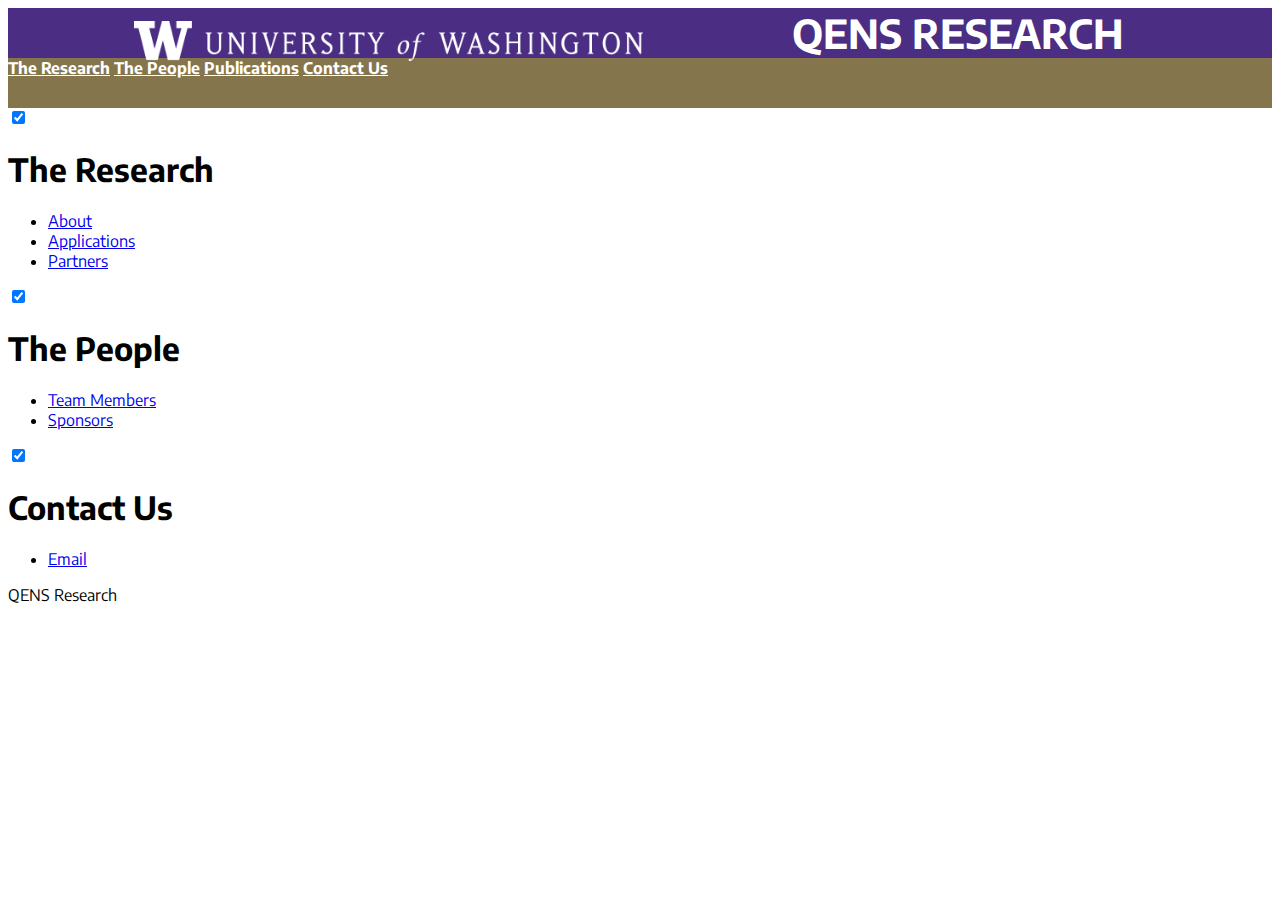
==== index.html @ 6b9e976a "Added" ====
<!DOCTYPE html>
<html lang="en">
<head>
    <meta charset="UTF-8">
    <meta name="viewport" content="width=device-width, initial-scale=1.0">
    <meta http-equiv="X-UA-Compatible" content="ie=edge">
    <title>QENS Research</title>
    <link rel="stylesheet" href="https://fonts.googleapis.com/icon?family=Material+Icons">
    <link rel="stylesheet" href="https://code.getmdl.io/1.3.0/material.indigo-pink.min.css">
    <script defer src="https://code.getmdl.io/1.3.0/material.min.js"></script>
    <link rel="stylesheet" type="text/css" href="index.css">
    <script src="index.js"></script>
    <script src="https://code.jquery.com/jquery-3.4.1.js"></script>
</head>

<body>
    <header>
        <nav class="first-nav">
            <img class="uw-logo" src="assets/img/long-left-uw-logo.png" alt="UW-logo">
            <h1 class="top-banner">QENS RESEARCH</h1>
        </nav>
        <nav class="mdl-navigation">
            <a class="mdl-navigation__link" href="research.html">The Research</a>
            <a class="mdl-navigation__link" href="people-main.html">The People</a>
            <a class="mdl-navigation__link" href="publications.html">Publications</a>
            <a class="mdl-navigation__link" href="contact.html">Contact Us</a>
        </nav>
    </header>

    <main>
    </main>

    <footer class="mdl-mega-footer">
        <div class="mdl-mega-footer__middle-section">
                
            <div class="mdl-mega-footer__drop-down-section">
                <input class="mdl-mega-footer__heading-checkbox" type="checkbox" checked>
                <h1 class="mdl-mega-footer__heading">The Research</h1>
                <ul class="mdl-mega-footer__link-list">
                    <li><a href="#">About</a></li>
                    <li><a href="#">Applications</a></li>
                    <li><a href="#">Partners</a></li>
                </ul>
            </div>
                
            <div class="mdl-mega-footer__drop-down-section">
                <input class="mdl-mega-footer__heading-checkbox" type="checkbox" checked>
                <h1 class="mdl-mega-footer__heading">The People</h1>
                <ul class="mdl-mega-footer__link-list">
                    <li><a href="#">Team Members</a></li>
                    <li><a href="#">Sponsors</a></li>
                </ul>
            </div>
                
            <div class="mdl-mega-footer__drop-down-section">
                <input class="mdl-mega-footer__heading-checkbox" type="checkbox" checked>
                <h1 class="mdl-mega-footer__heading">Contact Us</h1>
                <ul class="mdl-mega-footer__link-list">
                    <li><a href="#">Email</a></li>
                </ul>
            </div>
        </div>
                
        <div class="mdl-mega-footer__bottom-section">
            <div class="mdl-logo">QENS Research</div>
        </div>        
    </footer>
</body>
</html>
---- index.css ----
@import url('https://fonts.googleapis.com/css?family=Encode+Sans:400,500,700,900&display=swap');
body {
    font-family: 'Encode Sans', sans-serif !important;
}

.first-nav {
    background-color: #4b2e83;
    height: 50px;
    display: flex;
    flex-direction: row;
}

.uw-logo {
    height: 80%;
    margin-left: 10%;
    margin-top: 1%;
}

.mdl-navigation {
    height: 50px;
    background-color: #85754d;
}

.mdl-navigation__link {
    margin: auto;
    font-weight: bold;
    color: white;
}

.mdl-navigation__link:hover {
    background-color: #D9D9D9;
}

.top-banner {
    font-size: 40px;
    color: white;
    margin: auto;
    font-family: 'Encode Sans';
    font-weight: 700;
}
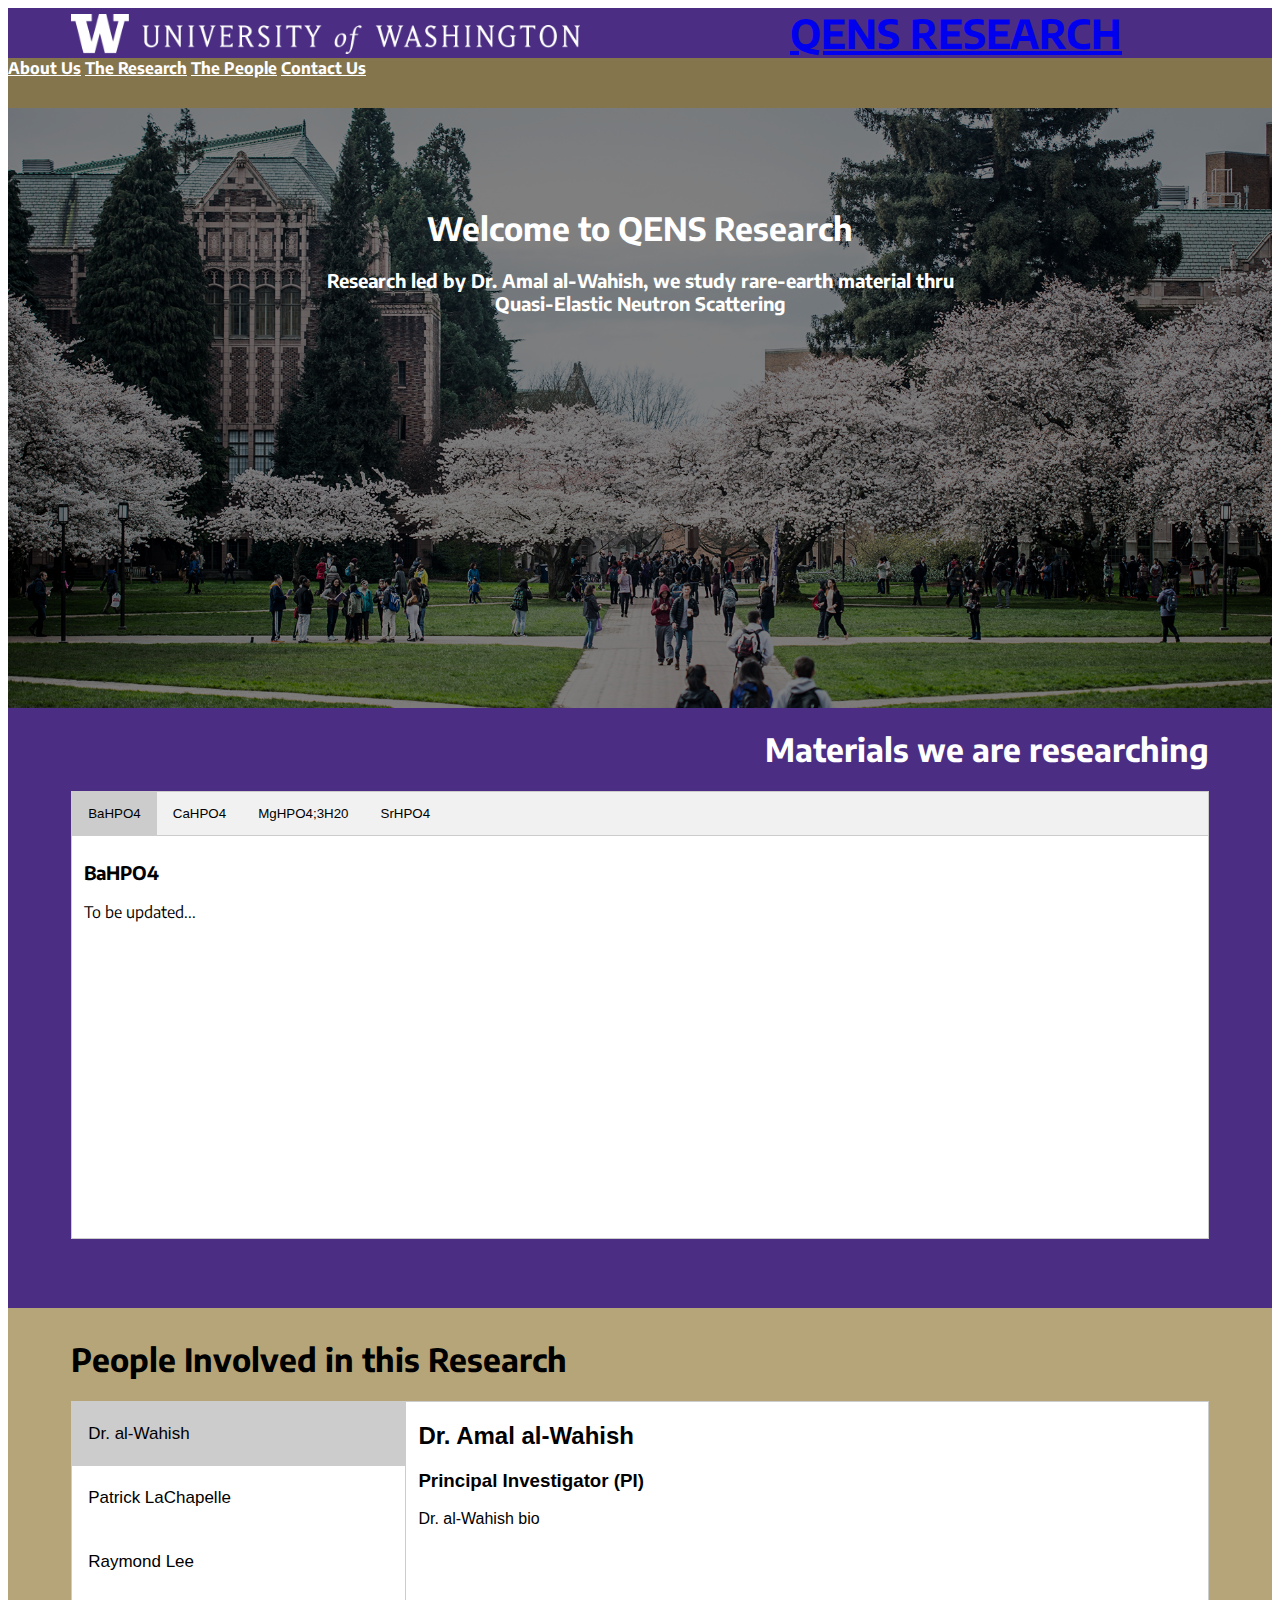
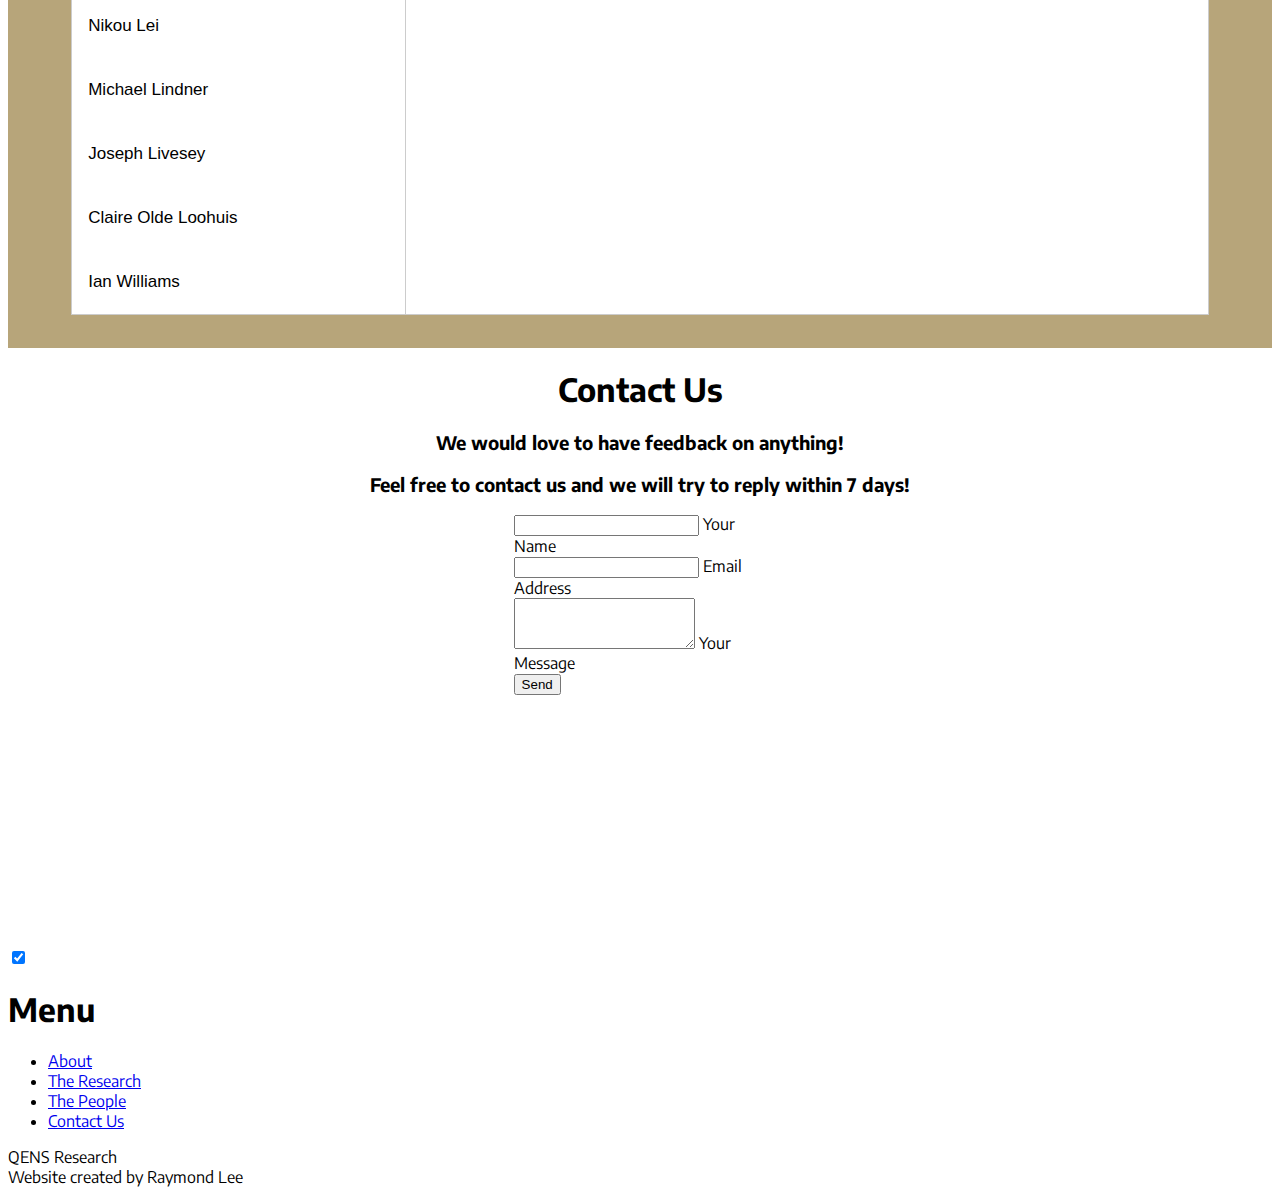
==== commit d4d5dd48: "Finished website except for some blurbs" ====
--- a/index.html
+++ b/index.html
@@ -11,23 +11,219 @@
     <link rel="stylesheet" type="text/css" href="index.css">
     <script src="index.js"></script>
     <script src="https://code.jquery.com/jquery-3.4.1.js"></script>
+    <script src="https://ajax.googleapis.com/ajax/libs/jquery/3.4.1/jquery.min.js"></script>
+    <link rel="stylesheet" href="https://cdnjs.cloudflare.com/ajax/libs/font-awesome/4.7.0/css/font-awesome.min.css">
 </head>
 
 <body>
     <header>
         <nav class="first-nav">
-            <img class="uw-logo" src="assets/img/long-left-uw-logo.png" alt="UW-logo">
-            <h1 class="top-banner">QENS RESEARCH</h1>
+            <div id="img-container">
+                <a id="uw-link" href="https://www.washington.edu/">
+                    <img class="uw-logo" src="assets/img/long-left-uw-logo.png" alt="UW-logo">
+                </a>
+            </div>
+            <div id="title-container">
+                <h1 class="top-banner"><a href="index.html">QENS RESEARCH</a></h1>
+            </div>
         </nav>
         <nav class="mdl-navigation">
-            <a class="mdl-navigation__link" href="research.html">The Research</a>
-            <a class="mdl-navigation__link" href="people-main.html">The People</a>
-            <a class="mdl-navigation__link" href="publications.html">Publications</a>
-            <a class="mdl-navigation__link" href="contact.html">Contact Us</a>
+            <a class="mdl-navigation__link" href="#welcome">About Us</a>
+            <a class="mdl-navigation__link" href="#material">The Research</a>
+            <a class="mdl-navigation__link" href="#people">The People</a>
+            <a class="mdl-navigation__link" href="#contact">Contact Us</a>
         </nav>
     </header>
 
     <main>
+        <section class="welcome-section" id="welcome">
+            <div class="overlay"></div>
+            <h1 style="font-weight: 700;">Welcome to QENS Research</h1>
+            <h3>Research led by Dr. Amal al-Wahish, we study rare-earth material thru <br> Quasi-Elastic Neutron Scattering</h3>
+        </section>
+
+        <section class="material-section" id="material">
+            <h1 style="font-family: 'Encode Sans', sans-serif; font-weight: 700; color: white;">Materials we are researching</h1>
+            
+            <div class="material-accordion">
+                <div class="tab-material">
+                    <button class="tablinks-material" onclick="openMaterial(event, 'BaHPO4')" id="defaultOpenMaterial">BaHPO4</button>
+                    <button class="tablinks-material" onclick="openMaterial(event, 'CaHPO4')">CaHPO4</button>
+                    <button class="tablinks-material" onclick="openMaterial(event, 'MgHPO4;3H20')">MgHPO4;3H20</button>
+                    <button class="tablinks-material" onclick="openMaterial(event, 'SrHPO4')">SrHPO4</button>
+                </div>
+                  
+                  <!-- Tab content -->
+                <div id="BaHPO4" class="tabcontent-material">
+                    <h3>BaHPO4</h3>
+                    <p>To be updated...</p>
+                </div>
+                
+                <div id="CaHPO4" class="tabcontent-material">
+                    <h3>CaHPO4</h3>
+                    <p>To be updated...</p>
+                </div>
+                
+                <div id="MgHPO4;3H20" class="tabcontent-material">
+                    <h3>MgHPO4;320</h3>
+                    <p>To be updated...</p>
+                </div>
+
+                <div id="SrHPO4" class="tabcontent-material">
+                    <h3>SrHPO4</h3>
+                    <p>To be updated...</p>
+                </div>
+            </div>
+        </section>
+
+        <section class="people-section" id="people">
+            <h1 style="font-family: 'Encode Sans', sans-serif; font-weight: 700;">People Involved in this Research</h1>
+
+            <div class="accordion-container">
+                <div class="tab">
+                    <button class="tablinks" onclick="openProfile(event, 'wahish')" id="defaultOpen">Dr. al-Wahish</button>
+                    <button class="tablinks" onclick="openProfile(event, 'patrick')">Patrick LaChapelle</button>
+                    <button class="tablinks" onclick="openProfile(event, 'raymond')">Raymond Lee</button>
+                    <button class="tablinks" onclick="openProfile(event, 'nikou')">Nikou Lei</button>
+                    <button class="tablinks" onclick="openProfile(event, 'michael')">Michael Lindner</button>
+                    <button class="tablinks" onclick="openProfile(event, 'joseph')">Joseph Livesey</button>
+                    <button class="tablinks" onclick="openProfile(event, 'claire')">Claire Olde Loohuis</button>
+                    <button class="tablinks" onclick="openProfile(event, 'ian')">Ian Williams</button>
+    
+                </div>
+                <div id="wahish" class="tabcontent">
+                    <h2>Dr. Amal al-Wahish</h2>
+                    <h3>Principal Investigator (PI)</h3>
+                    <p>Dr. al-Wahish bio</p>
+                </div>
+                  
+                <div id="patrick" class="tabcontent">
+                    <h2>Patrick LaChapelle</h2>
+                    <h3>Undergraduate Student</h3>
+                    <p>
+                        Patrick is a dedicated third year Physics student at the University of Washington earning his Undergraduate degree in Comprehensive Physics. 
+                        <br>
+                        <br>
+                        Patrick began studying Physics at Highline Community College and has since become absorbed with the subject. As he prepares for Graduate school, he is working on Arctic Sea Ice Research with Dr. Madison Smith of the UW Applied Physics Lab in addition to Condensed Matter Research with Dr. al-Wahish along with his Undergraduate studies. Patrick has a wealth of experience with multiple internships at NASA and other places and prides himself on his unrelenting work ethic.
+                    </p> 
+                    <a href="https://www.linkedin.com/in/pat-lachapelle-75ba4118b/" class="linkedin-btn"><i class="fa fa-linkedin-square" style="font-size:36px"></i></a>
+                </div>
+                  
+                <div id="raymond" class="tabcontent">
+                    <h2>Raymond Lee</h2>
+                    <h3>Undergraduate Student</h3>
+                    <p>
+                        Raymond is a third year Physics student at University of Washington with great passion and motivation for the subject.
+                        <br>
+                        <br>
+                        Before his move to Seattle, he studied at Alice Smith British International School in Kuala Lumpur, Malaysia. Where he studied Physics, Further Mathematics, Mathematics and Computer Science as part of his Advanced Level (A-Level) secondary school qualification. Currently, he is working for Bachelor of Science degree in Physics, hoping to pursue graduate school in Physics and/or Mathematics. 
+                        <br>
+                        <br>
+                        He has deep interest in subfield of High Energy Physics, Quantum Computation, Statistical Physics and more. Currently he is part of Dr. al-Wahish's Quasi-Elastic Neutron Scattering (QENS) Research team and also part of Professor Boris Blinov's Trapped Ion Quantum Computing Research team.
+                    </p>
+                    <a href="https://www.linkedin.com/in/rayjaelee/" class="linkedin-btn"><i class="fa fa-linkedin-square" style="font-size:36px"></i></a>
+                </div>
+    
+                <div id="nikou" class="tabcontent">
+                    <h2>Nikou Lei</h2>
+                    <h3>Undergraduate Student</h3>
+                    <p>
+                        Nikou is a junior at the University of Washington studying mathematics and physics. 
+                        <br>
+                        <br> 
+                        She is excited to work with Dr. al-Wahish and her colleagues on investigating neutron conductive material by neutron scattering. In her free time, Nikou enjoys doing math with her best friend as well as writing poetry, reading literature in her bedroom as well as traveling around the world. 
+                    </p>
+                    <a href="https://www.linkedin.com/in/nikou-l-b51152115/" class="linkedin-btn"><i class="fa fa-linkedin-square" style="font-size:36px"></i></a>
+                </div>
+                
+                <div id="michael" class="tabcontent">
+                    <h2>Michael Lindner</h2>
+                    <h3>Undergraduate Student</h3>
+                    <p>
+                        Michael Lindner is an undergraduate student at the University of Washington studying Physics and Astronomy, with a background in programming for data applications in Python and MATLAB.
+                        <br> 
+                        <br>
+                        He is aiming at graduate studies in astrophysics and to do research in cosmology. In his spare time, he enjoys music and rock-climbing.
+                    </p>
+                    <a href="https://www.linkedin.com/in/michael-lindner-563077171/" class="linkedin-btn"><i class="fa fa-linkedin-square" style="font-size:36px"></i></a>
+                </div>
+    
+                <div id="joseph" class="tabcontent">
+                    <h2>Joseph Livesey</h2>
+                    <h3>Undergraduate Student</h3>
+                    <p>
+                        Joseph is a second-year undergraduate at the University of Washington studying physics and astronomy. 
+                        <br>
+                        <br>
+                        He graduated from a Seattle-area high school with an International Baccalaureate Diploma in 2018. Since September 2019, he has been working with Dr. Wahish in her investigation of proton conductivity in alkaline phosphate lattices using quasi-elastic neutron scattering.
+                        Joseph intends to pursue a PhD in astronomy upon his graduation from UW. His research interests are currently developing. In addition to his neutron scattering research, he is interested in cosmology and exoplanetology.
+                    </p>
+                    <a href="https://www.linkedin.com/in/joseph-r-livesey" class="linkedin-btn"><i class="fa fa-linkedin-square" style="font-size:36px"></i></a>
+                </div>
+    
+                <div id="claire" class="tabcontent">
+                    <h2>Claire Olde Loohuis</h2>
+                    <h3>Undergraduate Student</h3>
+                    <p>
+                        Claire is an enthusiastic Physics and Astronomy student in her third and final year at the University of Washington.
+                        <br>
+                        <br>
+                        Claire began her interest in physics in high school, after having long and detailed conversations with her father and listening, sometimes at his insistence, to many informational programs. Through the Running Start program at Bellevue College, she graduated in 2017 with an Associate’s Degree, and went on initially to study Astronomy at the University of Washington. As she learned more, her interests expanded, and her research interests now include quantum mechanics and cosmology, in addition to her current neutron scattering research. 
+                        <br>
+                        <br>
+                        Though she initially struggled with the balance of school and family issues, she is now making up for lost time by conducting multiple research projects. Claire hopes to travel the world after her graduation to learn as much as possible about her chosen profession before enrolling in an astrophysics PhD program.
+                    </p>
+                    <a href="https://www.linkedin.com/in/claire-olde-loohuis-940020188/" class="linkedin-btn"><i class="fa fa-linkedin-square" style="font-size:36px"></i></a>
+                </div>
+    
+                <div id="ian" class="tabcontent">
+                    <h2>Ian Williams</h2>
+                    <h3>Undergraduate Student</h3>
+                    <p>
+                        Ian is a tech-industry veteran who has turned his passion and hobby into a new career.
+                        <br>
+                        <br>
+                        Ian graduated from Worcester Polytechnic Institute in 2011 with High Distinction and went on to become a software engineer at Microsoft. Over the next seven years he worked on a .NET implementation of the OData protocol, a variety of incubation projects for several organizations using lean startup methodologies, and Azure DevOps, Microsoft’s project management toolkit for dev teams.
+                        <br>
+                        <br>
+                        After years of listening to recorded lectures on physics and many areas in the natural sciences, Ian now attends the University of Washington. He is taking physics, math, and astronomy classes as he works with Dr. Wahish on investigating proton conductivity of alkaline phosphates via quasi-elastic neutron scattering.
+                        <br>
+                        <br>
+                        Ian is looking to enroll in a physics or astrophysics PhD program in the next 1-2 years. In addition to his neutron scattering research, his research interests include cosmology, particle theory, and exoplanetary science.
+                    </p>
+                    <a href="https://www.linkedin.com/in/ian-williams-3696aa24/" class="linkedin-btn"><i class="fa fa-linkedin-square" style="font-size:36px"></i></a>
+                </div>
+            </div>
+
+            
+
+        </section>
+
+        <section class="contact-section" id="contact">
+            <h1 style="font-family: 'Encode Sans', sans-serif; font-weight: 700;">Contact Us</h1>
+            <h3>We would love to have feedback on anything!</h3>
+            <h3>Feel free to contact us and we will try to reply within 7 days!</h3>
+            <div class="form-container">
+                <form id="contact-us-form" action="https://formspree.io/xayedlyj" method="POST">
+                    <div class="mdl-textfield mdl-js-textfield mdl-textfield--floating-label">
+                        <input class="mdl-textfield__input" type="text" name="name">
+                        <label class="mdl-textfield__label" for="sample3">Your Name</label>
+                    </div>
+                    <div class="mdl-textfield mdl-js-textfield mdl-textfield--floating-label">
+                        <input class="mdl-textfield__input" type="email" name="_replyto">
+                        <label class="mdl-textfield__label" for="sample3">Email Address</label>
+                    </div>
+                    <div class="mdl-textfield mdl-js-textfield">
+                        <textarea class="mdl-textfield__input" type="text" rows= "3" name="message" ></textarea>
+                        <label class="mdl-textfield__label" for="sample5">Your Message</label>
+                    </div>
+                    <div>
+                        <input type="submit" value="Send" class="mdl-button mdl-js-button mdl-button--raised mdl-js-ripple-effect">
+                    </div>
+                </form>
+            </div>
+        </section>
+
     </main>
 
     <footer class="mdl-mega-footer">
@@ -35,15 +231,16 @@
                 
             <div class="mdl-mega-footer__drop-down-section">
                 <input class="mdl-mega-footer__heading-checkbox" type="checkbox" checked>
-                <h1 class="mdl-mega-footer__heading">The Research</h1>
+                <h1 class="mdl-mega-footer__heading">Menu</h1>
                 <ul class="mdl-mega-footer__link-list">
-                    <li><a href="#">About</a></li>
-                    <li><a href="#">Applications</a></li>
-                    <li><a href="#">Partners</a></li>
+                    <li><a href="#welcome">About</a></li>
+                    <li><a href="#material">The Research</a></li>
+                    <li><a href="#people">The People</a></li>
+                    <li><a href="#contact">Contact Us</a></li>
                 </ul>
             </div>
                 
-            <div class="mdl-mega-footer__drop-down-section">
+            <!-- <div class="mdl-mega-footer__drop-down-section">
                 <input class="mdl-mega-footer__heading-checkbox" type="checkbox" checked>
                 <h1 class="mdl-mega-footer__heading">The People</h1>
                 <ul class="mdl-mega-footer__link-list">
@@ -58,12 +255,18 @@
                 <ul class="mdl-mega-footer__link-list">
                     <li><a href="#">Email</a></li>
                 </ul>
-            </div>
+            </div> -->
         </div>
                 
         <div class="mdl-mega-footer__bottom-section">
             <div class="mdl-logo">QENS Research</div>
+            <div>Website created by Raymond Lee</div>
         </div>        
     </footer>
+
+    <script>
+        document.getElementById("defaultOpen").click();
+        document.getElementById("defaultOpenMaterial").click();
+    </script>
 </body>
 </html>--- a/index.css
+++ b/index.css
@@ -1,4 +1,4 @@
-@import url('https://fonts.googleapis.com/css?family=Encode+Sans:400,500,700,900&display=swap');
+@import url('https://fonts.googleapis.com/css?family=Encode+Sans:400,700,900&display=swap');
 body {
     font-family: 'Encode Sans', sans-serif !important;
 }
@@ -37,4 +37,201 @@
     margin: auto;
     font-family: 'Encode Sans';
     font-weight: 700;
-}+}
+
+#img-container {
+    width: 50%;
+}
+
+#title-container {
+    width: 50%;
+    text-align: center;
+}
+
+a:visited {
+    color: white;
+}
+
+main {
+    display: flex;
+    flex-direction: column;
+    min-height: 600px;
+}
+
+.welcome-section {
+    height: 600px;
+    background-image: url(assets/img/banner-photo-main.jpg);
+    background-size: 100% auto;
+    font-family: 'Encode Sans', sans-serif;
+    font-weight: 700 !important;
+}
+
+.overlay {
+    background-color: rgba(0,0,0,0.5);
+    width: 100%;
+    height: 100%;
+}
+
+.welcome-section h1 {
+    margin-top: -500px;
+    color: white;
+    text-align: center;
+    font-family: 'Encode Sans', sans-serif !important;
+}
+
+.welcome-section h3 {
+    color: white;
+    text-align: center;
+}
+
+.material-section {
+    height: 600px;
+    background-color: #4b2e83;
+}
+
+.material-section h1 {
+    text-align: right;
+    margin-right: 5%;
+}
+
+.material-accordion {
+    margin-left: 5%;
+    margin-right: 5%;
+    height: 65%;
+}
+
+.tab-material {
+    overflow: hidden;
+    border: 1px solid #ccc;
+    background-color: #f1f1f1;
+}
+  
+/* Style the buttons that are used to open the tab content */
+.tab-material button {
+    background-color: inherit;
+    float: left;
+    border: none;
+    outline: none;
+    cursor: pointer;
+    padding: 14px 16px;
+    transition: 0.3s;
+}
+
+/* Change background color of buttons on hover */
+.tab-material button:hover {
+    background-color: #ddd;
+}
+
+/* Create an active/current tablink class */
+.tab-material button.active {
+    background-color: #ccc;
+}
+
+/* Style the tab content */
+.tabcontent-material {
+    display: none;
+    padding: 6px 12px;
+    border: 1px solid #ccc;
+    border-top: none;
+    background-color: white;
+    height: 100%;
+}
+
+.people-section {
+    display: flex;
+    flex-direction: column;
+    min-height: 600px;
+    padding-top: 10px;
+    padding-bottom: 30px;
+    background-color: #b7a57a;
+    font-family: 'Endcode Sans', sans-serif !important;
+}
+
+.people-section h1 {
+    margin-left: 5%;
+}
+
+.accordion-container {
+    display: flex;
+    margin-left: 5%;
+    margin-right: 5%;
+}
+
+.contact-section {
+    height: 600px;
+}
+
+.contact-section h1 {
+    text-align: center;
+}
+
+.contact-section h3 {
+    text-align: center;
+}
+
+#contact-us-form {
+    display: flex;
+    flex-direction: column;
+}
+
+.form-container {
+    width: 20%;
+    margin: auto;
+}
+
+/* Style the tab */
+.tab {
+    float: left;
+    border: 1px solid #ccc;
+    background-color: #f1f1f1;
+    width: 30%;
+    /* height: 300px; */
+}
+
+/* Style the buttons inside the tab */
+.tab button {
+    display: block;
+    background-color: white;
+    color: black;
+    padding: 22px 16px;
+    width: 100%;
+    border: none;
+    outline: none;
+    text-align: left;
+    cursor: pointer;
+    transition: 0.3s;
+    font-size: 17px;
+}
+
+/* Change background color of buttons on hover */
+.tab button:hover {
+    background-color: #ddd;
+}
+
+/* Create an active/current "tab button" class */
+.tab button.active {
+    background-color: #ccc;
+}
+
+/* Style the tab content */
+.tabcontent {
+    float: left;
+    padding: 0px 12px;
+    border: 1px solid #ccc;
+    width: 70%;
+    border-left: none;
+    background-color: white;
+    /* height: 300px; */
+}
+
+html {
+    scroll-behavior: smooth;
+}
+
+.linkedin-btn:visited {
+    color: black;
+}
+
+.linkedin-btn {
+    color: black;
+}
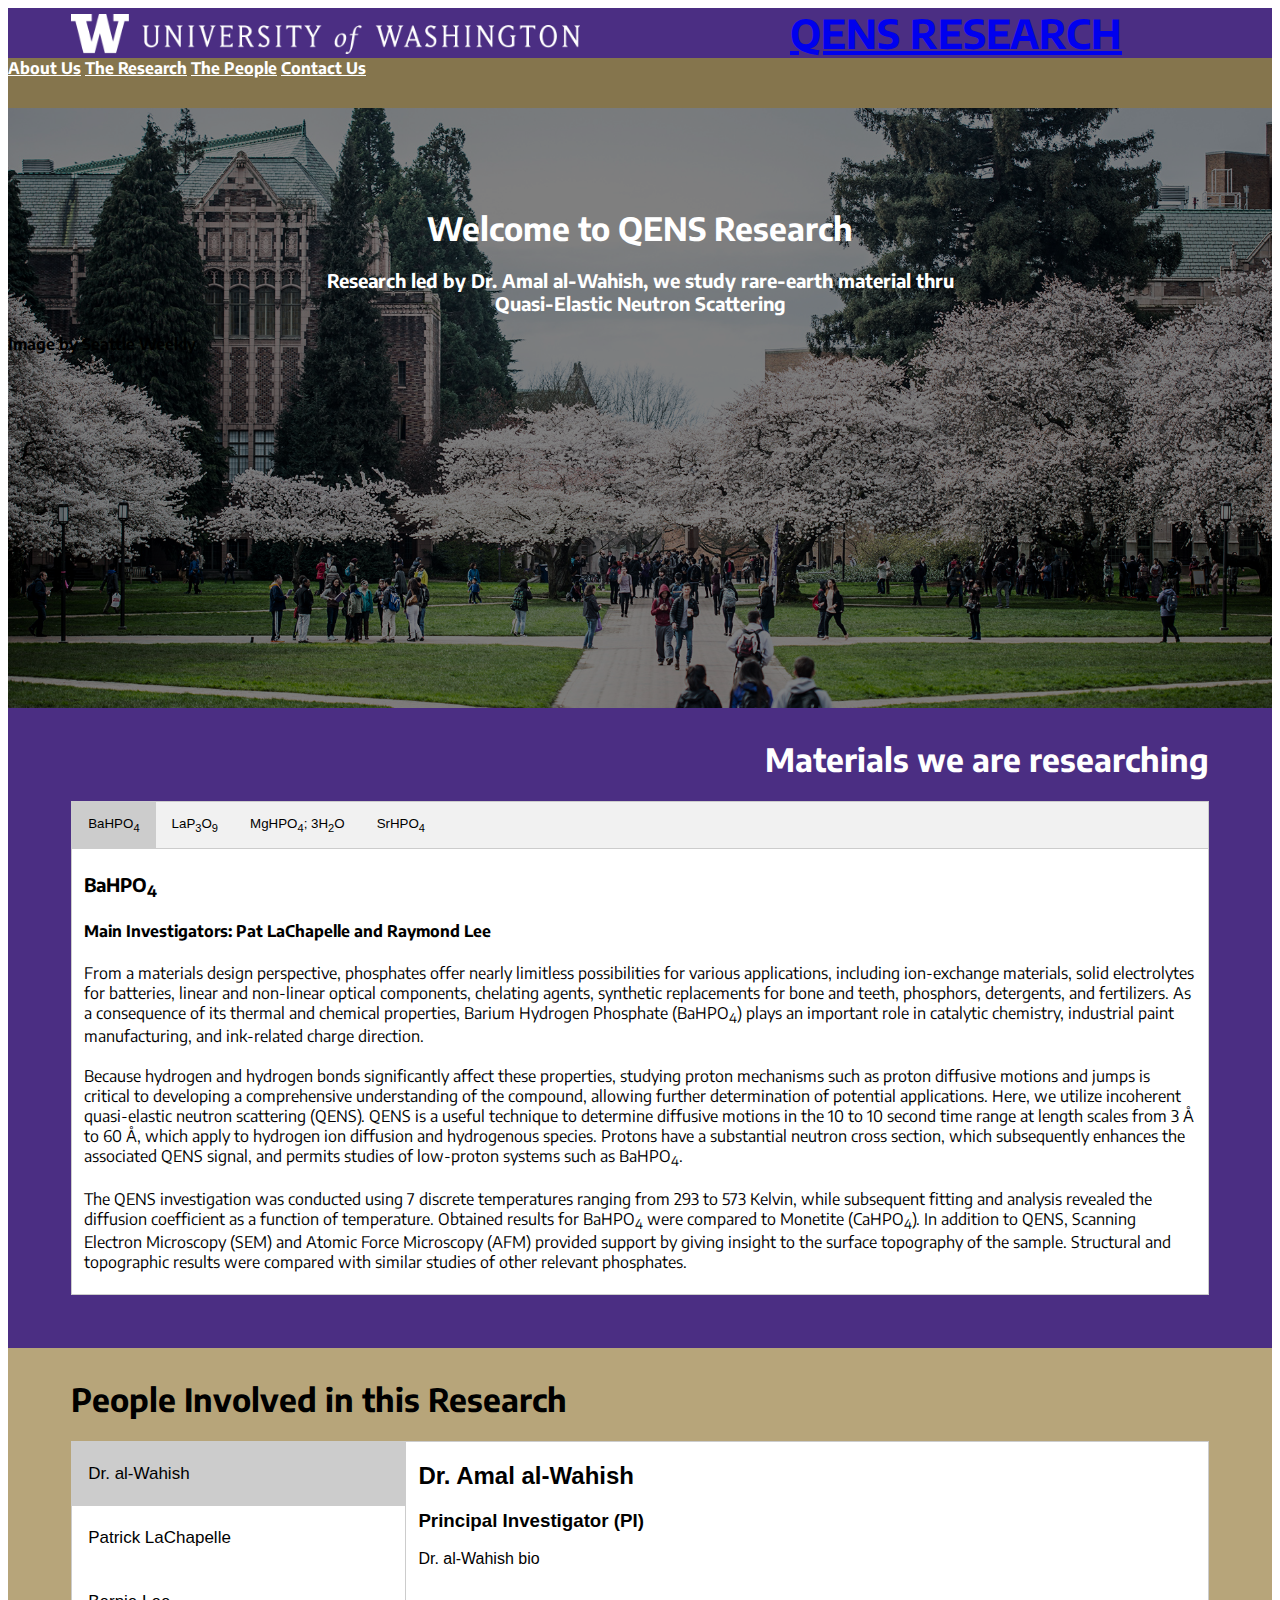
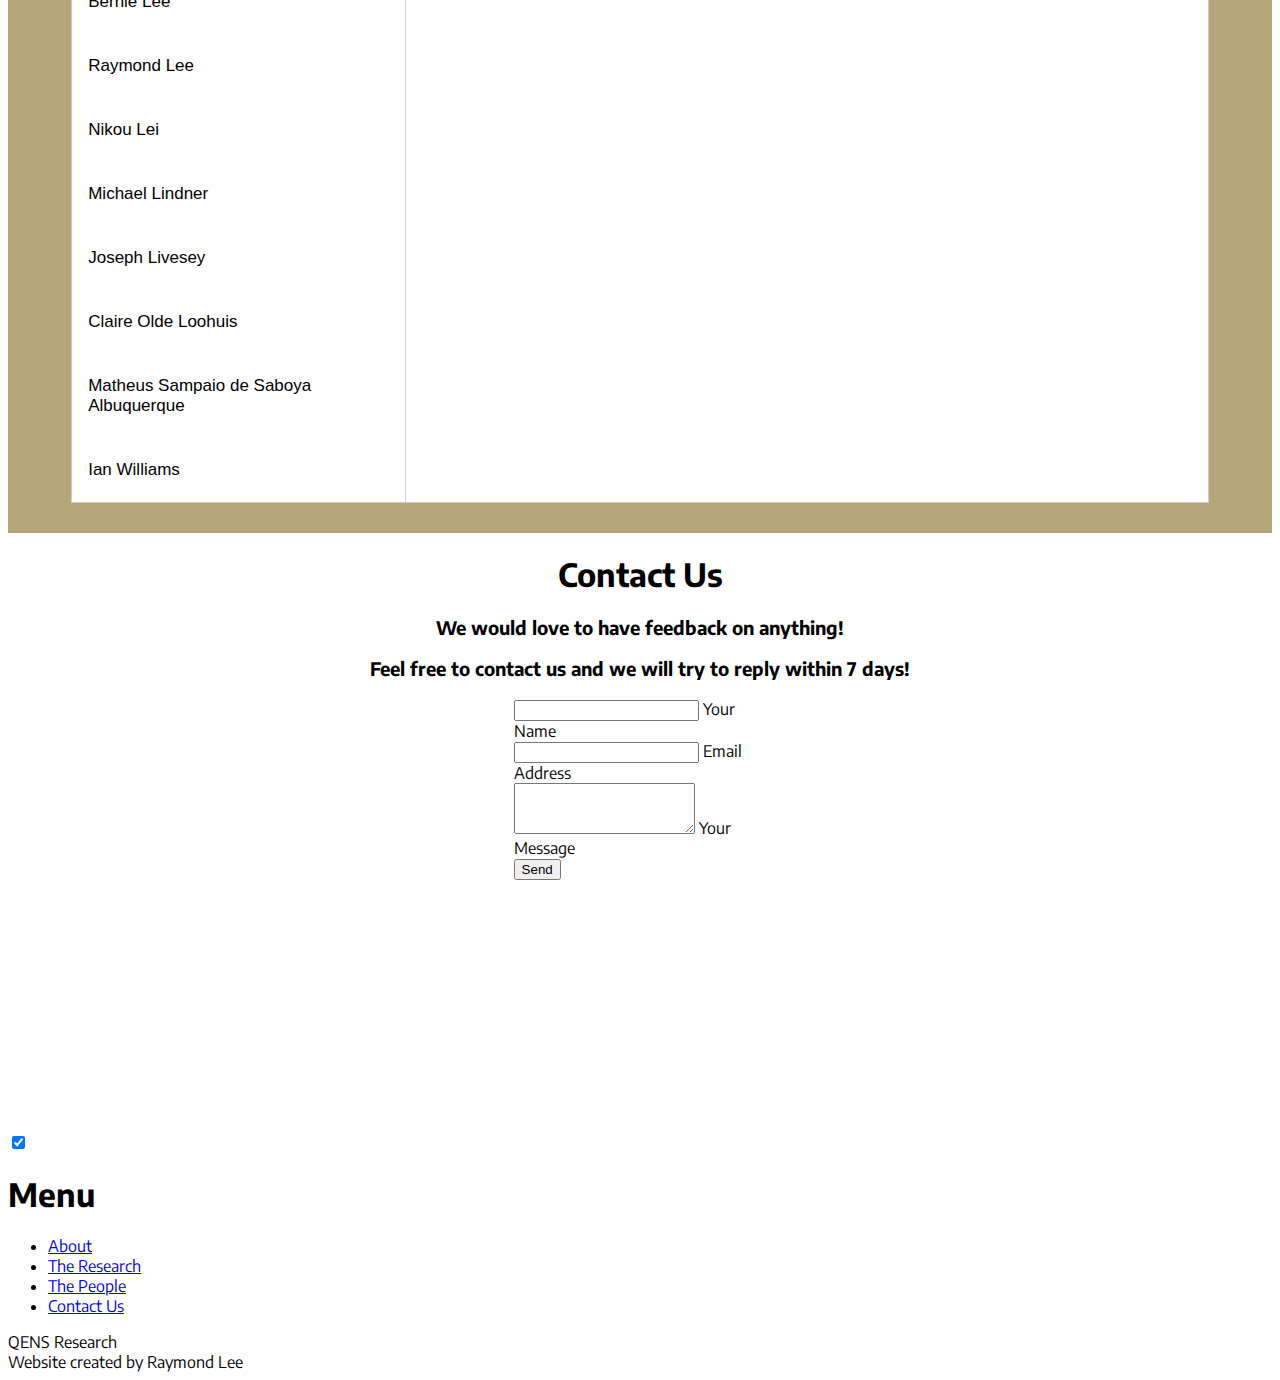
==== commit 0f957d1a: "Added 2 new people and abstracts for the materials" ====
--- a/index.html
+++ b/index.html
@@ -40,6 +40,7 @@
             <div class="overlay"></div>
             <h1 style="font-weight: 700;">Welcome to QENS Research</h1>
             <h3>Research led by Dr. Amal al-Wahish, we study rare-earth material thru <br> Quasi-Elastic Neutron Scattering</h3>
+            <p>Image by Seattle Weekly</p>
         </section>
 
         <section class="material-section" id="material">
@@ -47,31 +48,84 @@
             
             <div class="material-accordion">
                 <div class="tab-material">
-                    <button class="tablinks-material" onclick="openMaterial(event, 'BaHPO4')" id="defaultOpenMaterial">BaHPO4</button>
-                    <button class="tablinks-material" onclick="openMaterial(event, 'CaHPO4')">CaHPO4</button>
-                    <button class="tablinks-material" onclick="openMaterial(event, 'MgHPO4;3H20')">MgHPO4;3H20</button>
-                    <button class="tablinks-material" onclick="openMaterial(event, 'SrHPO4')">SrHPO4</button>
+                    <button class="tablinks-material" onclick="openMaterial(event, 'BaHPO4')" id="defaultOpenMaterial">BaHPO<sub>4</sub></sub></button>
+                    <button class="tablinks-material" onclick="openMaterial(event, 'LaP3O9')">LaP<sub>3</sub>O<sub>9</sub></button>
+                    <button class="tablinks-material" onclick="openMaterial(event, 'MgHPO4;3H20')">MgHPO<sub>4</sub>; 3H<sub>2</sub>O</button>
+                    <button class="tablinks-material" onclick="openMaterial(event, 'SrHPO4')">SrHPO<sub>4</sub></button>
                 </div>
                   
                   <!-- Tab content -->
                 <div id="BaHPO4" class="tabcontent-material">
-                    <h3>BaHPO4</h3>
+                    <h3>BaHPO<sub>4</sub></h3>
+                    <h4>Main Investigators: Pat LaChapelle and Raymond Lee</h4>
+                    <p>
+                        From a materials design perspective, phosphates offer nearly limitless possibilities for various
+                        applications, including ion-exchange materials, solid electrolytes for batteries, linear and non-linear optical
+                        components, chelating agents, synthetic replacements for bone and teeth, phosphors, detergents, and
+                        fertilizers. As a consequence of its thermal and chemical properties, Barium Hydrogen Phosphate (BaHPO<sub>4</sub>)
+                        plays an important role in catalytic chemistry, industrial paint manufacturing, and ink-related charge direction.
+                        <br>
+                        <br>
+                        Because hydrogen and hydrogen bonds significantly affect these properties, studying proton mechanisms such
+                        as proton diffusive motions and jumps is critical to developing a comprehensive understanding of the
+                        compound, allowing further determination of potential applications. Here, we utilize incoherent quasi-elastic
+                        neutron scattering (QENS). QENS is a useful technique to determine diffusive motions in the 10 to 10
+                        second time range at length scales from 3 Å to 60 Å, which apply to hydrogen ion diffusion and hydrogenous
+                        species. Protons have a substantial neutron cross section, which subsequently enhances the associated
+                        QENS signal, and permits studies of low-proton systems such as BaHPO<sub>4</sub>. 
+                        <br>
+                        <br>
+                        The QENS investigation was conducted using 7 discrete temperatures ranging from 293 to 573 Kelvin, while subsequent fitting and analysis
+                        revealed the diffusion coefficient as a function of temperature. Obtained results for BaHPO<sub>4</sub> were compared to
+                        Monetite (CaHPO<sub>4</sub>). In addition to QENS, Scanning Electron Microscopy (SEM) and Atomic Force Microscopy
+                        (AFM) provided support by giving insight to the surface topography of the sample. Structural and topographic
+                        results were compared with similar studies of other relevant phosphates.
+                    </p>
+                </div>
+                
+                <div id="LaP3O9" class="tabcontent-material">
+                    <h3>LaP<sub>3</sub>O<sub>9</sub></h3>
                     <p>To be updated...</p>
                 </div>
                 
-                <div id="CaHPO4" class="tabcontent-material">
-                    <h3>CaHPO4</h3>
-                    <p>To be updated...</p>
-                </div>
-                
                 <div id="MgHPO4;3H20" class="tabcontent-material">
-                    <h3>MgHPO4;320</h3>
-                    <p>To be updated...</p>
+                    <h3>MgHPO<sub>4</sub>; 3H<sub>2</sub>O</h3>
+                    <h4>Main Investigators: Nikou Lei and Joseph Livesey</h4>
+                    <p>
+                        We probe the crystal structure and the proton conductivity of magnesium hydrogen phosphatetrihydrate (MgHPO4·3H2O), also known as newberyite. Newberyite is used as an ingredient inpigments, plastics, and anticorrosive paints, and as an alkaline phosphate it has potential for use in proton conduction. 
+                        <br>
+                        <br>
+                        The structural transition and the proton diffusive motion as a function of temperature from 20 K to 383 K have been studied using X-ray crystallography, quasi-elastic neutron scattering (QENS) spectroscopy and atomic force microscopy (AFM), collected from the National Institute of Standards and Technology (NIST) and the Center for Nanophase Materials Sciences (CNMS) at Oak Ridge National Laboratory (ORNL). 
+                        <br>
+                        <br>
+                        We confirm that newberyite undergoes a crystalline-to-amorphous dehydration phase transition at low temperatures, which is unusual in other phosphate materials. We compare our analysis with previous crystallographic study.
+                    </p>
                 </div>
 
                 <div id="SrHPO4" class="tabcontent-material">
-                    <h3>SrHPO4</h3>
-                    <p>To be updated...</p>
+                    <h3>SrHPO<sub>4</sub></h3>
+                    <h4>Main Investigators: Michael Lindner, Claire Olde Loohuis, and Ian Williams</h4>
+                    <p>
+                        As a class of materials, phosphates are employed across a diverse range of applications such
+                        as catalysts, ion-exchange materials, solid electrolytes for batteries, chelating agents, bone cement,
+                        phosphors, detergents, and linear and non-linear optical components. 
+                        <br>
+                        <br>
+                        Our interest in these materials has been focused on understanding the dynamics and diffusive behavior of protons in rare-earth and alkaline-earth
+                        members of the phosphate family, which are candidate solid electrolytes for proton-conducting solid oxide fuel
+                        cells (SOFC). The development of SOFC alternatives to fossil-based energy calls for suitable membranes and
+                        electrolytes capable of high proton transport at temperatures below 773K. SrHPO is of interest for these roles,
+                        although its proton mobility has not previously been reported. 
+                        <br>
+                        <br>
+                        Here, we use quasi-elastic neutron scattering (QENS) to investigate the temperature dependence of the proton diffusive motion in SrHPO<sub>4</sub> from 20K to 523K
+                        and compare the behavior to Monetite (CaHPO<sub>4</sub>). We complement our analysis with a study of the crystal
+                        structure and structural phase transitions of SrHPO using Neutron Powder Diffraction (NPD) at temperatures
+                        ranging from 6K to 300K, and X-ray Diffraction (XRD) at 150K and 300K. Morphology of the crystals was
+                        investigated with Scanning Electron Microscopy (SEM) and Atomic Force Microscopy (AFM). Overall, our
+                        findings provide a preliminary understanding of the effectiveness of SrHPO as a proton conductor and unveil
+                        a constraint imposed by the stability of proton diffusion at high temperatures.
+                    </p>
                 </div>
             </div>
         </section>
@@ -83,12 +137,15 @@
                 <div class="tab">
                     <button class="tablinks" onclick="openProfile(event, 'wahish')" id="defaultOpen">Dr. al-Wahish</button>
                     <button class="tablinks" onclick="openProfile(event, 'patrick')">Patrick LaChapelle</button>
+                    <button class="tablinks" onclick="openProfile(event, 'bernie')">Bernie Lee</button>
                     <button class="tablinks" onclick="openProfile(event, 'raymond')">Raymond Lee</button>
                     <button class="tablinks" onclick="openProfile(event, 'nikou')">Nikou Lei</button>
                     <button class="tablinks" onclick="openProfile(event, 'michael')">Michael Lindner</button>
                     <button class="tablinks" onclick="openProfile(event, 'joseph')">Joseph Livesey</button>
                     <button class="tablinks" onclick="openProfile(event, 'claire')">Claire Olde Loohuis</button>
+                    <button class="tablinks" onclick="openProfile(event, 'matheus')">Matheus Sampaio de Saboya Albuquerque</button>
                     <button class="tablinks" onclick="openProfile(event, 'ian')">Ian Williams</button>
+                    
     
                 </div>
                 <div id="wahish" class="tabcontent">
@@ -107,6 +164,24 @@
                         Patrick began studying Physics at Highline Community College and has since become absorbed with the subject. As he prepares for Graduate school, he is working on Arctic Sea Ice Research with Dr. Madison Smith of the UW Applied Physics Lab in addition to Condensed Matter Research with Dr. al-Wahish along with his Undergraduate studies. Patrick has a wealth of experience with multiple internships at NASA and other places and prides himself on his unrelenting work ethic.
                     </p> 
                     <a href="https://www.linkedin.com/in/pat-lachapelle-75ba4118b/" class="linkedin-btn"><i class="fa fa-linkedin-square" style="font-size:36px"></i></a>
+                    <a href="http://patlachapelle.us/" class="website-btn"><i class="fa fa-chrome" style="font-size:36px"></i></a>
+                </div>
+
+                <div id="bernie" class="tabcontent">
+                    <h2>Bernie Lee</h2>
+                    <h3>Undergraduate Student</h3>
+                    <p>
+                        Bernie is a junior at the University of Washington who recently transferred from the mathematics to the physics department.
+                        <br>
+                        <br>
+                        Before attending the University of Washington, he spent four years studying mathematics at Whitgift College located in South London, graduating with a Distinction Star. During his time in the UK, Bernie was introduced to various forms of mathematical modeling under the AECOM engineering apprenticeship program. He currently continues similar work for the University of Washington Transportation Services, focusing on efficient signage operation as well as parking lot and road-pathing optimisation.
+                        <br>
+                        <br>
+                        Looking ahead to the future, Bernie plans on finishing his degree and return to the UK to continue working for AECOM.
+                        <br>
+                        <br>
+                        Bernie was introduced to Dr. Wahish in his introductory quantum mechanics class and recently joined her Quasi-Elastic Neutron Scattering (QENS) research group. He looks forward to contributing towards various projects.
+                    </p>
                 </div>
                   
                 <div id="raymond" class="tabcontent">
@@ -174,6 +249,20 @@
                         Though she initially struggled with the balance of school and family issues, she is now making up for lost time by conducting multiple research projects. Claire hopes to travel the world after her graduation to learn as much as possible about her chosen profession before enrolling in an astrophysics PhD program.
                     </p>
                     <a href="https://www.linkedin.com/in/claire-olde-loohuis-940020188/" class="linkedin-btn"><i class="fa fa-linkedin-square" style="font-size:36px"></i></a>
+                </div>
+
+                <div id="matheus" class="tabcontent">
+                    <h2>Matheus Sampaio de Saboya Albuquerque</h2>
+                    <h3>Undergraduate Student</h3>
+                    <p>
+                        Matheus is a third year physics student at the University of Washington with great passion and dedication for the field.
+                        <br>
+                        <br>
+                        Prior to joining the University of Washington, he studied at the British School of Rio de Janeiro, Brazil, where he completed the IB diploma. Currently he is working on a Bachelor of Science degree in Applied Physics, with the intent of pursuing a graduate degree in Materials Science or Physics. Currently he is working on Dr. al-Wahish research group, studying the proton conductivity properties of doped metal phosphates through Quasi Elastic Neutron Scattering (QENS). 
+                        <br>
+                        <br>
+                        Apart from his research, he is also interested in the field of Material Science and Nuclear Physics.
+                    </p>
                 </div>
     
                 <div id="ian" class="tabcontent">
--- a/index.css
+++ b/index.css
@@ -85,8 +85,10 @@
 }
 
 .material-section {
-    height: 600px;
+    min-height: 600px;
     background-color: #4b2e83;
+    padding-top: 10px;
+    padding-bottom: 30px;
 }
 
 .material-section h1 {
@@ -235,3 +237,11 @@
 .linkedin-btn {
     color: black;
 }
+
+.website-btn:visited {
+    color: black;
+}
+
+.website-btn:visited {
+    color: black;
+}
